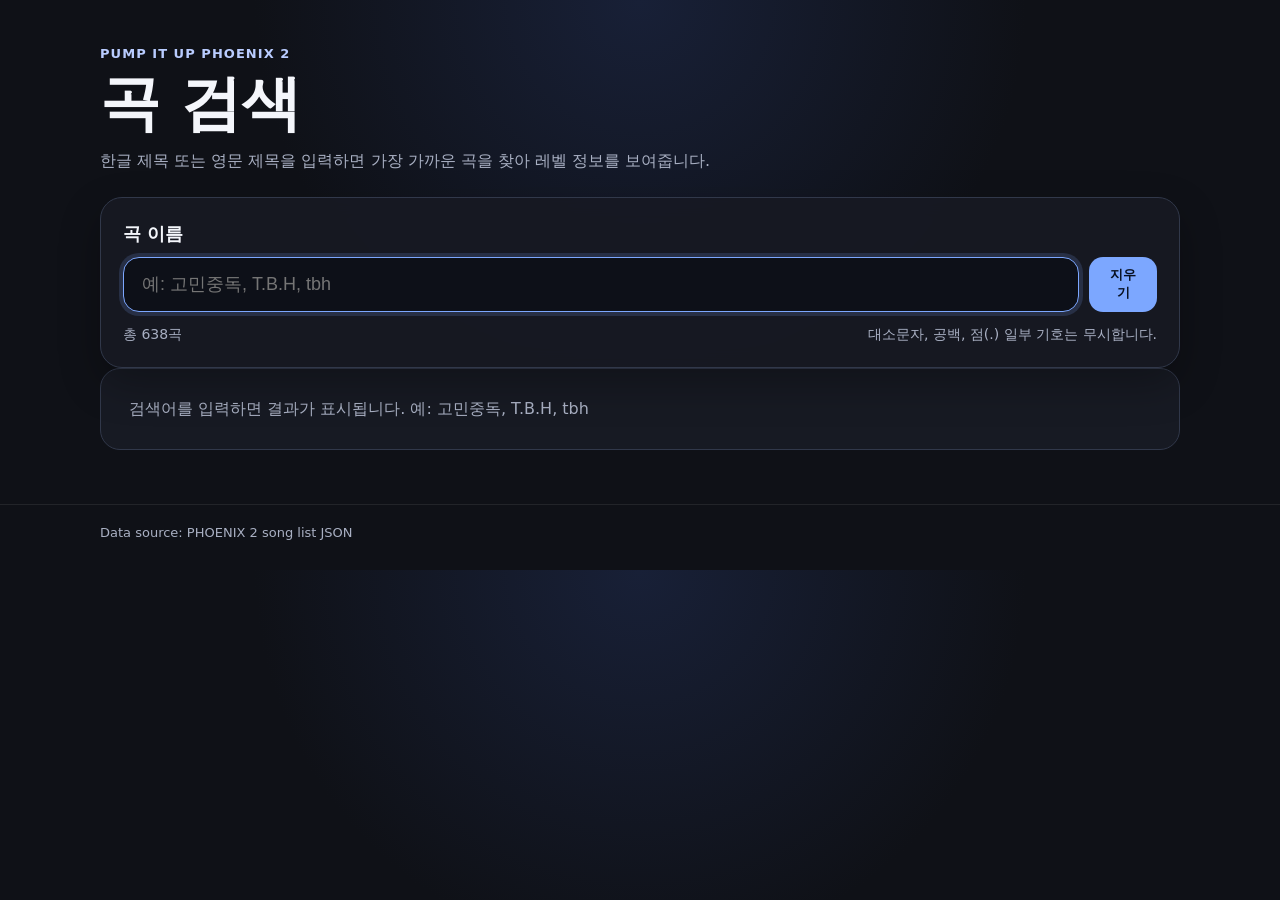
==== index.html @ 7068e2d6 "Add files via upload" ====
<!doctype html>
<html lang="ko">
<head>
  <meta charset="utf-8" />
  <meta name="viewport" content="width=device-width, initial-scale=1" />
  <title>PUMP IT UP PHOENIX 2 곡 검색</title>
  <link rel="stylesheet" href="style.css" />
</head>
<body>
  <header class="site-header">
    <div class="wrap">
      <p class="eyebrow">PUMP IT UP PHOENIX 2</p>
      <h1>곡 검색</h1>
      <p class="desc">한글 제목 또는 영문 제목을 입력하면 가장 가까운 곡을 찾아 레벨 정보를 보여줍니다.</p>
    </div>
  </header>

  <main class="wrap">
    <section class="search-panel" aria-label="곡 검색 영역">
      <label for="searchInput">곡 이름</label>
      <div class="search-row">
        <input id="searchInput" type="search" placeholder="예: 고민중독, T.B.H, tbh" autocomplete="off" autofocus />
        <button id="clearButton" type="button">지우기</button>
      </div>
      <div class="meta-row">
        <span id="countText">데이터 불러오는 중...</span>
        <span class="hint">대소문자, 공백, 점(.) 일부 기호는 무시합니다.</span>
      </div>
    </section>

    <section id="results" class="results" aria-live="polite"></section>
  </main>

  <footer class="site-footer">
    <div class="wrap">Data source: PHOENIX 2 song list JSON</div>
  </footer>

  <script src="search.js"></script>
</body>
</html>
---- style.css ----
:root {
  --bg: #0f1117;
  --panel: #171a23;
  --panel2: #1f2430;
  --text: #f4f6fb;
  --muted: #a9b0c3;
  --line: #31384a;
  --accent: #7ca7ff;
  --accent2: #b9ccff;
  --chip: #242b3a;
  --danger: #ff8888;
  --shadow: 0 16px 40px rgba(0, 0, 0, 0.28);
}

* { box-sizing: border-box; }

body {
  margin: 0;
  background: radial-gradient(circle at top, #182037 0, var(--bg) 45%);
  color: var(--text);
  font-family: system-ui, -apple-system, BlinkMacSystemFont, "Segoe UI", sans-serif;
  line-height: 1.5;
}

.wrap {
  width: min(1080px, calc(100% - 32px));
  margin: 0 auto;
}

.site-header {
  padding: 44px 0 24px;
}

.eyebrow {
  margin: 0 0 8px;
  color: var(--accent2);
  font-weight: 700;
  letter-spacing: 0.08em;
  font-size: 13px;
}

h1 {
  margin: 0;
  font-size: clamp(34px, 7vw, 60px);
  line-height: 1.05;
}

.desc {
  margin: 14px 0 0;
  color: var(--muted);
  font-size: 16px;
}

.search-panel {
  background: rgba(23, 26, 35, 0.92);
  border: 1px solid var(--line);
  border-radius: 22px;
  padding: 22px;
  box-shadow: var(--shadow);
  backdrop-filter: blur(10px);
}

.search-panel label {
  display: block;
  margin-bottom: 10px;
  font-weight: 800;
  font-size: 18px;
}

.search-row {
  display: flex;
  gap: 10px;
}

input[type="search"] {
  width: 100%;
  border: 1px solid var(--line);
  border-radius: 16px;
  padding: 16px 18px;
  background: #0d1018;
  color: var(--text);
  font-size: 18px;
  outline: none;
}

input[type="search"]:focus {
  border-color: var(--accent);
  box-shadow: 0 0 0 4px rgba(124, 167, 255, 0.16);
}

button {
  border: 0;
  border-radius: 14px;
  padding: 0 16px;
  background: var(--accent);
  color: #071021;
  font-weight: 800;
  cursor: pointer;
}

button:hover { filter: brightness(1.08); }

.meta-row {
  display: flex;
  justify-content: space-between;
  gap: 16px;
  margin-top: 12px;
  color: var(--muted);
  font-size: 14px;
}

.filters {
  display: flex;
  flex-wrap: wrap;
  gap: 8px;
  margin: 18px 0 20px;
}

.filter {
  background: var(--chip);
  color: var(--text);
  border: 1px solid var(--line);
  min-height: 38px;
}

.filter.active {
  background: var(--accent);
  color: #071021;
  border-color: var(--accent);
}

.results {
  display: grid;
  gap: 14px;
  padding-bottom: 54px;
}

.empty, .error {
  padding: 28px;
  background: var(--panel);
  border: 1px solid var(--line);
  border-radius: 20px;
  color: var(--muted);
}

.error { color: var(--danger); }

.card {
  background: linear-gradient(180deg, rgba(31, 36, 48, 0.96), rgba(22, 25, 34, 0.96));
  border: 1px solid var(--line);
  border-radius: 22px;
  padding: 20px;
  box-shadow: 0 10px 24px rgba(0, 0, 0, 0.18);
}

.card-head {
  display: flex;
  justify-content: space-between;
  gap: 12px;
  align-items: flex-start;
  margin-bottom: 10px;
}

.title-ko {
  font-size: 22px;
  font-weight: 900;
  margin: 0;
}

.title-en {
  margin: 3px 0 0;
  color: var(--accent2);
  font-weight: 650;
}

.channel {
  flex: 0 0 auto;
  border: 1px solid var(--line);
  background: var(--chip);
  color: var(--accent2);
  padding: 6px 10px;
  border-radius: 999px;
  font-size: 13px;
  font-weight: 800;
}

.info {
  display: flex;
  flex-wrap: wrap;
  gap: 8px;
  margin: 12px 0 16px;
}

.info span, .level-chip {
  display: inline-flex;
  align-items: center;
  min-height: 30px;
  border-radius: 999px;
  padding: 4px 10px;
  background: var(--chip);
  border: 1px solid var(--line);
  color: var(--text);
  font-size: 14px;
}

.level-block {
  display: grid;
  grid-template-columns: 84px 1fr;
  gap: 10px;
  align-items: start;
  margin-top: 8px;
}

.level-label {
  color: var(--muted);
  font-weight: 800;
  padding-top: 4px;
}

.level-list {
  display: flex;
  flex-wrap: wrap;
  gap: 6px;
}

.level-chip.empty-chip {
  color: var(--muted);
}

.site-footer {
  color: var(--muted);
  border-top: 1px solid rgba(255, 255, 255, 0.08);
  padding: 18px 0 28px;
  font-size: 13px;
}

@media (max-width: 640px) {
  .site-header { padding-top: 30px; }
  .search-panel { padding: 16px; border-radius: 18px; }
  .search-row { flex-direction: column; }
  button { min-height: 44px; }
  .meta-row { flex-direction: column; gap: 4px; }
  .card-head { flex-direction: column; }
  .channel { align-self: flex-start; }
  .level-block { grid-template-columns: 1fr; gap: 4px; }
}
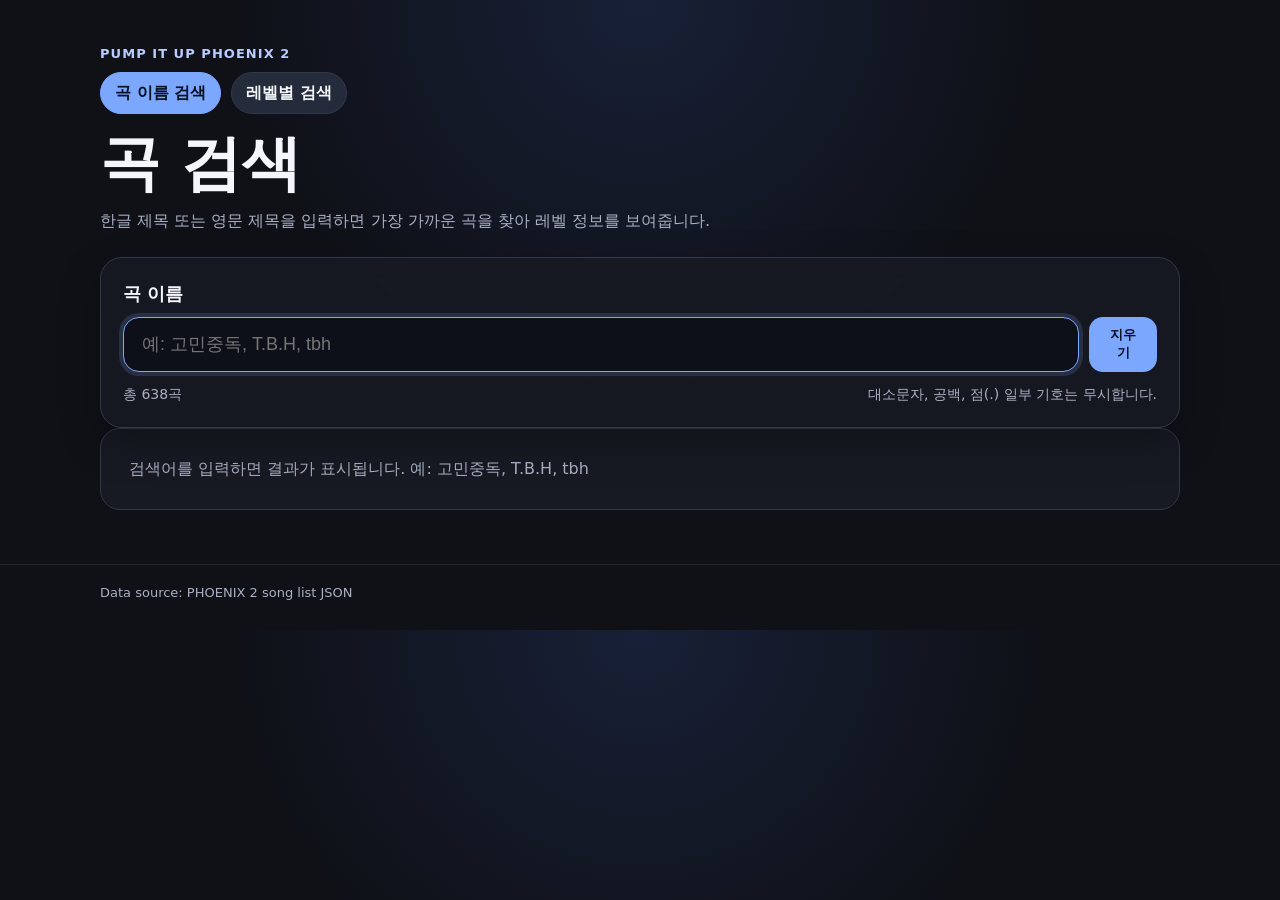
==== commit dedb0912: "Add files via upload" ====
--- a/index.html
+++ b/index.html
@@ -4,12 +4,16 @@
   <meta charset="utf-8" />
   <meta name="viewport" content="width=device-width, initial-scale=1" />
   <title>PUMP IT UP PHOENIX 2 곡 검색</title>
-  <link rel="stylesheet" href="style.css" />
+  <link rel="stylesheet" href="style.css?v=20260627-03" />
 </head>
 <body>
   <header class="site-header">
     <div class="wrap">
       <p class="eyebrow">PUMP IT UP PHOENIX 2</p>
+      <nav class="page-nav" aria-label="검색 페이지 이동">
+        <a class="nav-button active" href="index.html" aria-current="page">곡 이름 검색</a>
+        <a class="nav-button" href="level.html">레벨별 검색</a>
+      </nav>
       <h1>곡 검색</h1>
       <p class="desc">한글 제목 또는 영문 제목을 입력하면 가장 가까운 곡을 찾아 레벨 정보를 보여줍니다.</p>
     </div>
@@ -35,6 +39,6 @@
     <div class="wrap">Data source: PHOENIX 2 song list JSON</div>
   </footer>
 
-  <script src="search.js"></script>
+  <script src="search.js?v=20260627-03"></script>
 </body>
 </html>
--- a/style.css
+++ b/style.css
@@ -51,6 +51,65 @@
   font-size: 16px;
 }
 
+.page-nav {
+  display: flex;
+  flex-wrap: wrap;
+  gap: 10px;
+  margin: 0 0 18px;
+}
+
+.nav-button {
+  display: inline-flex;
+  align-items: center;
+  justify-content: center;
+  min-height: 40px;
+  padding: 8px 14px;
+  border-radius: 999px;
+  border: 1px solid var(--line);
+  background: var(--chip);
+  color: var(--text);
+  text-decoration: none;
+  font-weight: 900;
+}
+
+.nav-button:hover { filter: brightness(1.08); }
+
+.nav-button.active {
+  background: var(--accent);
+  color: #071021;
+  border-color: var(--accent);
+}
+
+.control-grid {
+  display: grid;
+  grid-template-columns: repeat(2, minmax(0, 1fr));
+  gap: 14px;
+}
+
+.field label {
+  display: block;
+  margin-bottom: 10px;
+  font-weight: 800;
+  font-size: 18px;
+}
+
+select {
+  width: 100%;
+  border: 1px solid var(--line);
+  border-radius: 16px;
+  padding: 16px 18px;
+  background: #0d1018;
+  color: var(--text);
+  font-size: 18px;
+  outline: none;
+}
+
+select:focus {
+  border-color: var(--accent);
+  box-shadow: 0 0 0 4px rgba(124, 167, 255, 0.16);
+}
+
+
 .search-panel {
   background: rgba(23, 26, 35, 0.92);
   border: 1px solid var(--line);
@@ -227,6 +286,13 @@
   color: var(--muted);
 }
 
+.level-chip.selected {
+  background: var(--accent);
+  border-color: var(--accent);
+  color: #071021;
+  font-weight: 900;
+}
+
 .site-footer {
   color: var(--muted);
   border-top: 1px solid rgba(255, 255, 255, 0.08);
@@ -236,6 +302,7 @@
 
 @media (max-width: 640px) {
   .site-header { padding-top: 30px; }
+  .control-grid { grid-template-columns: 1fr; }
   .search-panel { padding: 16px; border-radius: 18px; }
   .search-row { flex-direction: column; }
   button { min-height: 44px; }
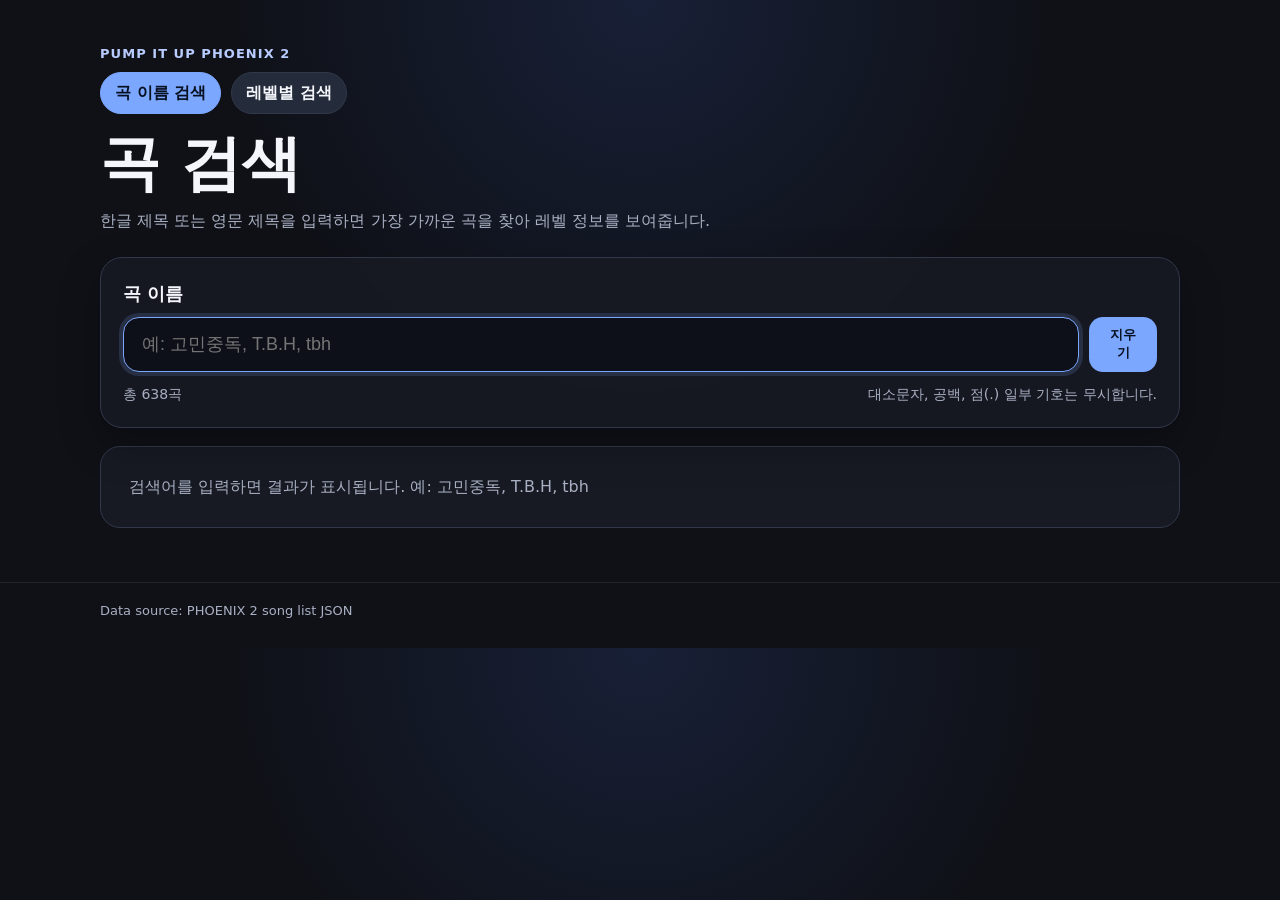
==== commit 82900fd9: "Add files via upload" ====
--- a/index.html
+++ b/index.html
@@ -4,7 +4,7 @@
   <meta charset="utf-8" />
   <meta name="viewport" content="width=device-width, initial-scale=1" />
   <title>PUMP IT UP PHOENIX 2 곡 검색</title>
-  <link rel="stylesheet" href="style.css?v=20260627-03" />
+  <link rel="stylesheet" href="style.css?v=20260627-04" />
 </head>
 <body>
   <header class="site-header">
@@ -39,6 +39,6 @@
     <div class="wrap">Data source: PHOENIX 2 song list JSON</div>
   </footer>
 
-  <script src="search.js?v=20260627-03"></script>
+  <script src="search.js?v=20260627-04"></script>
 </body>
 </html>
--- a/style.css
+++ b/style.css
@@ -10,6 +10,15 @@
   --chip: #242b3a;
   --danger: #ff8888;
   --shadow: 0 16px 40px rgba(0, 0, 0, 0.28);
+  --single1: #451014;
+  --single2: #c71f2d;
+  --single3: #ff5d66;
+  --double1: #143414;
+  --double2: #18a539;
+  --double3: #80ff6a;
+  --coop1: #4a3612;
+  --coop2: #d7a92f;
+  --coop3: #fff06a;
 }
 
 * { box-sizing: border-box; }
@@ -80,36 +89,6 @@
   border-color: var(--accent);
 }
 
-.control-grid {
-  display: grid;
-  grid-template-columns: repeat(2, minmax(0, 1fr));
-  gap: 14px;
-}
-
-.field label {
-  display: block;
-  margin-bottom: 10px;
-  font-weight: 800;
-  font-size: 18px;
-}
-
-select {
-  width: 100%;
-  border: 1px solid var(--line);
-  border-radius: 16px;
-  padding: 16px 18px;
-  background: #0d1018;
-  color: var(--text);
-  font-size: 18px;
-  outline: none;
-}
-
-select:focus {
-  border-color: var(--accent);
-  box-shadow: 0 0 0 4px rgba(124, 167, 255, 0.16);
-}
-
-
 .search-panel {
   background: rgba(23, 26, 35, 0.92);
   border: 1px solid var(--line);
@@ -117,6 +96,7 @@
   padding: 22px;
   box-shadow: var(--shadow);
   backdrop-filter: blur(10px);
+  margin-bottom: 18px;
 }
 
 .search-panel label {
@@ -155,6 +135,7 @@
   color: #071021;
   font-weight: 800;
   cursor: pointer;
+  font-family: inherit;
 }
 
 button:hover { filter: brightness(1.08); }
@@ -168,24 +149,128 @@
   font-size: 14px;
 }
 
-.filters {
+.button-control-block + .button-control-block {
+  margin-top: 20px;
+}
+
+.control-title {
+  margin-bottom: 10px;
+  font-weight: 900;
+  font-size: 18px;
+}
+
+.step-button-grid {
   display: flex;
   flex-wrap: wrap;
+  gap: 12px;
+}
+
+.step-type-button {
+  position: relative;
+  overflow: hidden;
+  width: 96px;
+  height: 96px;
+  padding: 0;
+  border-radius: 24px;
+  border: 2px solid rgba(255,255,255,0.16);
+  color: #fff;
+  text-shadow: 0 2px 3px rgba(0,0,0,0.45);
+  box-shadow:
+    inset 0 2px 8px rgba(255,255,255,0.18),
+    inset 0 -10px 18px rgba(0,0,0,0.35),
+    0 10px 18px rgba(0,0,0,0.28);
+}
+
+.step-type-button::before {
+  content: "";
+  position: absolute;
+  inset: 8px 10px auto 10px;
+  height: 34%;
+  border-radius: 999px;
+  background: linear-gradient(180deg, rgba(255,255,255,0.45), rgba(255,255,255,0.04));
+  opacity: 0.78;
+}
+
+.step-type-button.single {
+  background:
+    radial-gradient(circle at 50% 16%, rgba(255,255,255,0.48), transparent 24%),
+    linear-gradient(160deg, var(--single3) 0%, var(--single2) 42%, var(--single1) 100%);
+}
+
+.step-type-button.double {
+  background:
+    radial-gradient(circle at 50% 16%, rgba(255,255,255,0.52), transparent 24%),
+    linear-gradient(160deg, var(--double3) 0%, var(--double2) 42%, var(--double1) 100%);
+}
+
+.step-type-button.coop {
+  background:
+    radial-gradient(circle at 50% 16%, rgba(255,255,255,0.55), transparent 24%),
+    linear-gradient(160deg, var(--coop3) 0%, var(--coop2) 45%, var(--coop1) 100%);
+}
+
+.step-type-button.active {
+  border-color: #ffffff;
+  box-shadow:
+    0 0 0 4px rgba(124, 167, 255, 0.24),
+    inset 0 2px 8px rgba(255,255,255,0.22),
+    inset 0 -10px 18px rgba(0,0,0,0.35),
+    0 12px 24px rgba(0,0,0,0.38);
+  transform: translateY(-1px);
+}
+
+.badge-top,
+.badge-main {
+  position: relative;
+  z-index: 1;
+  display: block;
+  line-height: 1;
+}
+
+.badge-top {
+  margin-top: 18px;
+  font-size: 11px;
+  letter-spacing: 0.04em;
+  font-weight: 900;
+}
+
+.badge-main {
+  margin-top: 12px;
+  font-size: 22px;
+  font-weight: 950;
+}
+
+.level-button-grid {
+  display: grid;
+  grid-template-columns: repeat(auto-fill, minmax(54px, 1fr));
   gap: 8px;
-  margin: 18px 0 20px;
-}
-
-.filter {
-  background: var(--chip);
+}
+
+.level-button-grid.coop-mode {
+  grid-template-columns: repeat(auto-fill, minmax(72px, 1fr));
+}
+
+.level-select-button {
+  min-height: 54px;
+  border-radius: 16px;
+  border: 1px solid rgba(185, 204, 255, 0.25);
+  background:
+    linear-gradient(180deg, rgba(124, 167, 255, 0.20), rgba(36, 43, 58, 0.94)),
+    var(--chip);
   color: var(--text);
-  border: 1px solid var(--line);
-  min-height: 38px;
-}
-
-.filter.active {
-  background: var(--accent);
+  box-shadow: inset 0 1px 0 rgba(255,255,255,0.10);
+  font-size: 17px;
+  font-weight: 900;
+}
+
+.level-select-button.active {
+  background:
+    linear-gradient(180deg, #a9c2ff, var(--accent));
+  border-color: #d8e4ff;
   color: #071021;
-  border-color: var(--accent);
+  box-shadow:
+    0 0 0 3px rgba(124, 167, 255, 0.22),
+    inset 0 1px 0 rgba(255,255,255,0.40);
 }
 
 .results {
@@ -300,9 +385,8 @@
   font-size: 13px;
 }
 
-@media (max-width: 640px) {
+@media (max-width: 720px) {
   .site-header { padding-top: 30px; }
-  .control-grid { grid-template-columns: 1fr; }
   .search-panel { padding: 16px; border-radius: 18px; }
   .search-row { flex-direction: column; }
   button { min-height: 44px; }
@@ -310,4 +394,7 @@
   .card-head { flex-direction: column; }
   .channel { align-self: flex-start; }
   .level-block { grid-template-columns: 1fr; gap: 4px; }
-}
+  .step-type-button { width: 84px; height: 84px; border-radius: 22px; }
+  .badge-main { font-size: 19px; }
+  .level-button-grid { grid-template-columns: repeat(auto-fill, minmax(48px, 1fr)); }
+}
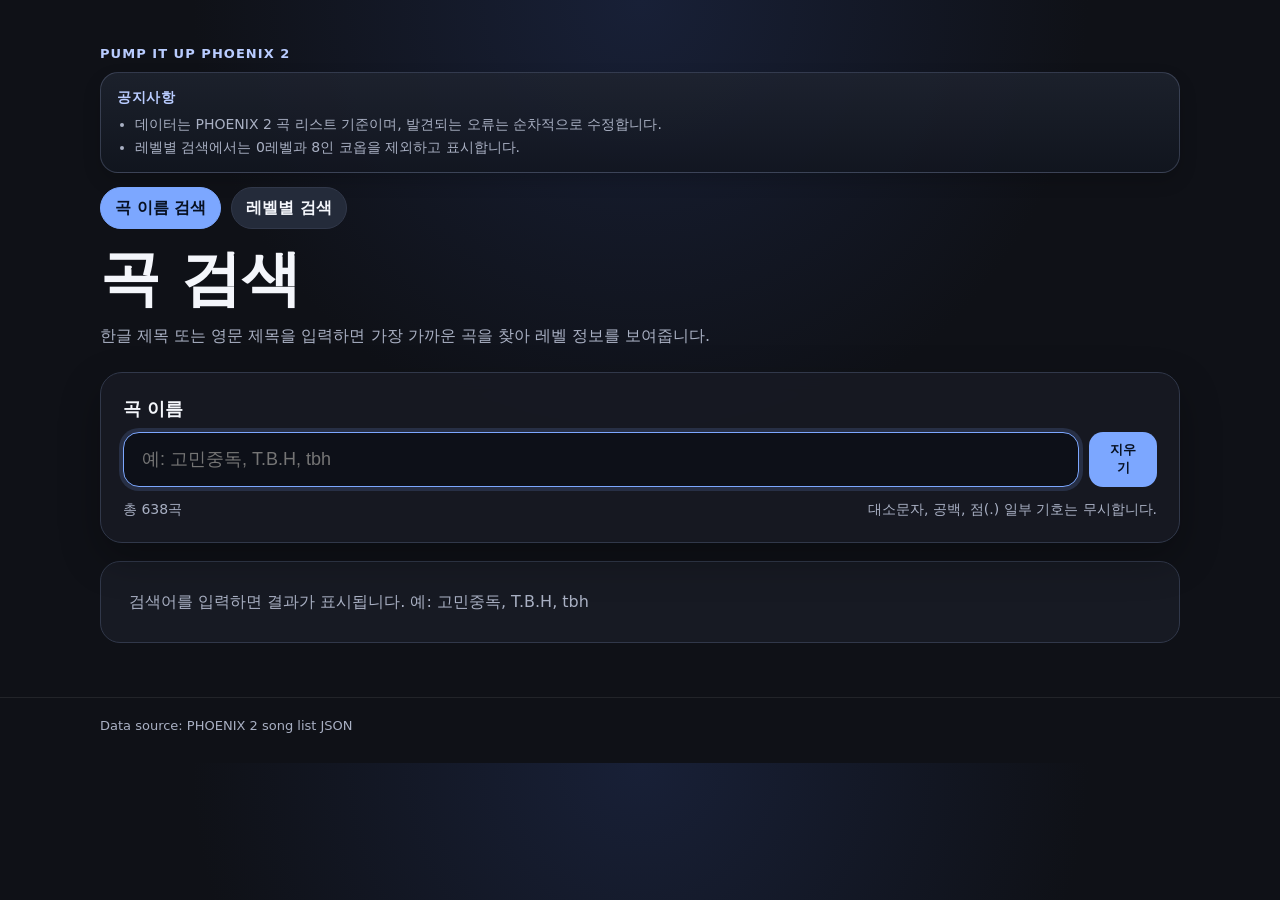
==== commit a19ccdd7: "Add files via upload" ====
--- a/index.html
+++ b/index.html
@@ -4,12 +4,19 @@
   <meta charset="utf-8" />
   <meta name="viewport" content="width=device-width, initial-scale=1" />
   <title>PUMP IT UP PHOENIX 2 곡 검색</title>
-  <link rel="stylesheet" href="style.css?v=20260627-04" />
+  <link rel="stylesheet" href="style.css?v=20260627-05" />
 </head>
 <body>
   <header class="site-header">
     <div class="wrap">
       <p class="eyebrow">PUMP IT UP PHOENIX 2</p>
+      <section class="notice-panel" aria-label="공지사항">
+        <div class="notice-title">공지사항</div>
+        <ul class="notice-list">
+          <li>데이터는 PHOENIX 2 곡 리스트 기준이며, 발견되는 오류는 순차적으로 수정합니다.</li>
+          <li>레벨별 검색에서는 0레벨과 8인 코옵을 제외하고 표시합니다.</li>
+        </ul>
+      </section>
       <nav class="page-nav" aria-label="검색 페이지 이동">
         <a class="nav-button active" href="index.html" aria-current="page">곡 이름 검색</a>
         <a class="nav-button" href="level.html">레벨별 검색</a>
@@ -39,6 +46,6 @@
     <div class="wrap">Data source: PHOENIX 2 song list JSON</div>
   </footer>
 
-  <script src="search.js?v=20260627-04"></script>
+  <script src="search.js?v=20260627-05"></script>
 </body>
 </html>
--- a/style.css
+++ b/style.css
@@ -398,3 +398,157 @@
   .badge-main { font-size: 19px; }
   .level-button-grid { grid-template-columns: repeat(auto-fill, minmax(48px, 1fr)); }
 }
+
+.notice-panel {
+  margin: 0 0 14px;
+  padding: 14px 16px;
+  border: 1px solid rgba(185, 204, 255, 0.20);
+  border-radius: 18px;
+  background: linear-gradient(180deg, rgba(31, 36, 48, 0.82), rgba(18, 22, 32, 0.82));
+  box-shadow: 0 8px 18px rgba(0, 0, 0, 0.16);
+}
+
+.notice-title {
+  margin-bottom: 6px;
+  color: var(--accent2);
+  font-size: 14px;
+  font-weight: 950;
+  letter-spacing: 0.04em;
+}
+
+.notice-list {
+  margin: 0;
+  padding-left: 18px;
+  color: var(--muted);
+  font-size: 14px;
+}
+
+.notice-list li + li {
+  margin-top: 2px;
+}
+
+.level-results {
+  grid-template-columns: repeat(auto-fill, minmax(168px, 1fr));
+  gap: 12px;
+}
+
+.level-results .empty,
+.level-results .error {
+  grid-column: 1 / -1;
+}
+
+.level-card {
+  aspect-ratio: 1 / 1;
+  min-height: 0;
+  padding: 13px;
+  border: 1px solid var(--line);
+  border-radius: 20px;
+  background: linear-gradient(180deg, rgba(31, 36, 48, 0.96), rgba(20, 24, 34, 0.96));
+  box-shadow: 0 8px 18px rgba(0, 0, 0, 0.16);
+  display: flex;
+  flex-direction: column;
+  justify-content: space-between;
+  gap: 8px;
+  overflow: hidden;
+}
+
+.level-card-top {
+  display: flex;
+  justify-content: space-between;
+  align-items: flex-start;
+  gap: 6px;
+}
+
+.mini-channel {
+  padding: 4px 8px;
+  font-size: 11px;
+  max-width: 68%;
+  overflow: hidden;
+  text-overflow: ellipsis;
+  white-space: nowrap;
+}
+
+.mini-seq {
+  color: var(--muted);
+  font-size: 11px;
+  font-weight: 800;
+  white-space: nowrap;
+  padding-top: 5px;
+}
+
+.level-card-title-block {
+  min-height: 0;
+}
+
+.mini-title-ko {
+  display: -webkit-box;
+  -webkit-line-clamp: 2;
+  -webkit-box-orient: vertical;
+  overflow: hidden;
+  margin: 0;
+  font-size: clamp(18px, 2vw, 22px);
+  line-height: 1.18;
+  font-weight: 950;
+  word-break: keep-all;
+}
+
+.mini-title-en {
+  display: -webkit-box;
+  -webkit-line-clamp: 2;
+  -webkit-box-orient: vertical;
+  overflow: hidden;
+  margin: 6px 0 0;
+  color: var(--accent2);
+  font-size: 13px;
+  line-height: 1.25;
+  font-weight: 750;
+}
+
+.mini-info {
+  display: grid;
+  gap: 5px;
+  color: var(--text);
+  font-size: 12px;
+  font-weight: 750;
+}
+
+.mini-info span {
+  min-width: 0;
+  overflow: hidden;
+  text-overflow: ellipsis;
+  white-space: nowrap;
+  border: 1px solid var(--line);
+  background: var(--chip);
+  border-radius: 999px;
+  padding: 4px 8px;
+}
+
+@media (max-width: 720px) {
+  .notice-panel { padding: 12px 14px; border-radius: 16px; }
+  .notice-list { font-size: 13px; }
+  .level-results {
+    grid-template-columns: repeat(2, minmax(0, 1fr));
+    gap: 10px;
+  }
+  .level-card {
+    border-radius: 17px;
+    padding: 10px;
+    gap: 6px;
+  }
+  .mini-title-ko {
+    font-size: 16px;
+    line-height: 1.16;
+  }
+  .mini-title-en {
+    font-size: 11px;
+    margin-top: 4px;
+  }
+  .mini-channel,
+  .mini-seq,
+  .mini-info {
+    font-size: 10px;
+  }
+  .mini-info span {
+    padding: 3px 7px;
+  }
+}
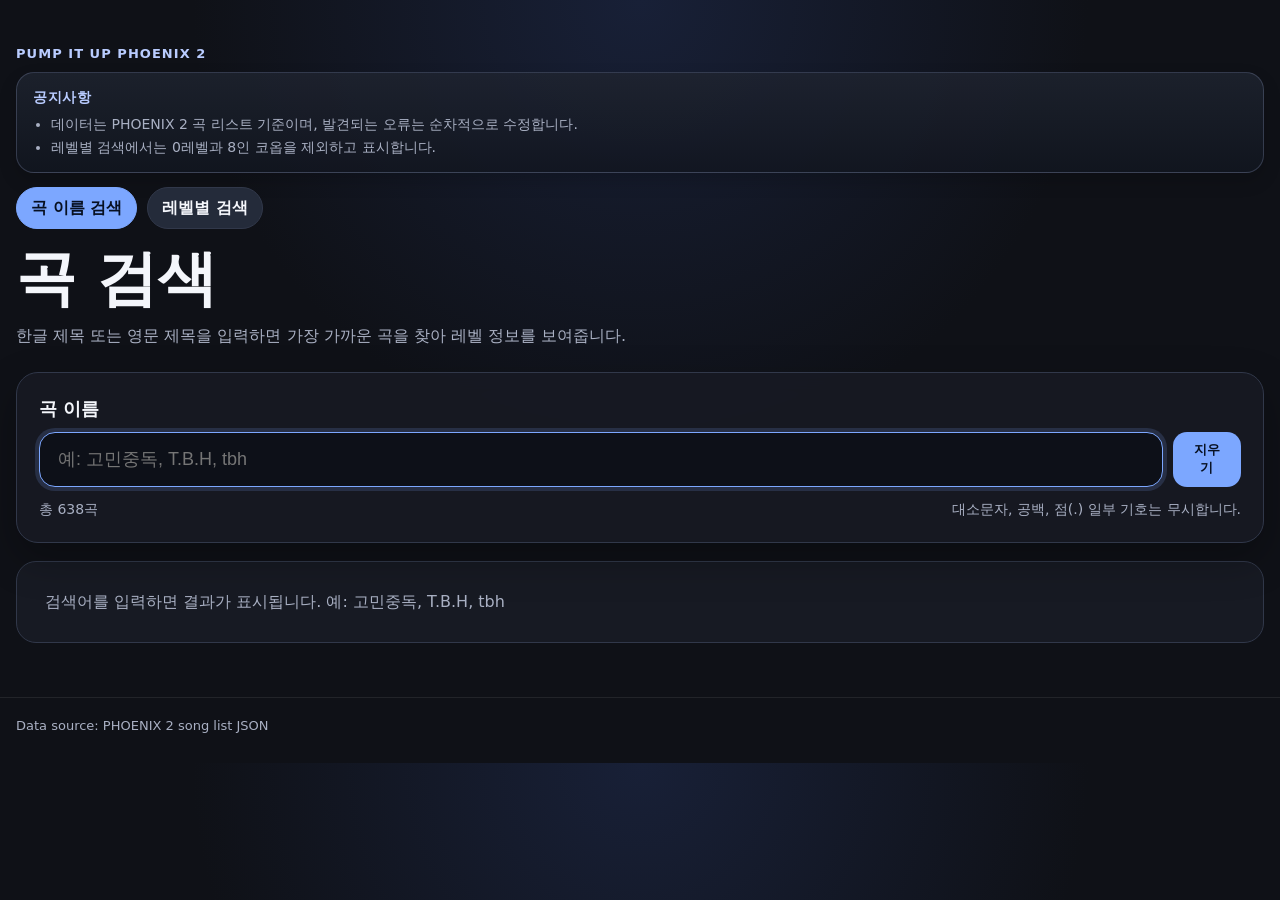
==== commit 258ce810: "Add files via upload" ====
--- a/index.html
+++ b/index.html
@@ -4,7 +4,7 @@
   <meta charset="utf-8" />
   <meta name="viewport" content="width=device-width, initial-scale=1" />
   <title>PUMP IT UP PHOENIX 2 곡 검색</title>
-  <link rel="stylesheet" href="style.css?v=20260627-05" />
+  <link rel="stylesheet" href="style.css?v=20260627-06" />
 </head>
 <body>
   <header class="site-header">
@@ -46,6 +46,6 @@
     <div class="wrap">Data source: PHOENIX 2 song list JSON</div>
   </footer>
 
-  <script src="search.js?v=20260627-05"></script>
+  <script src="search.js?v=20260627-06"></script>
 </body>
 </html>
--- a/style.css
+++ b/style.css
@@ -32,7 +32,7 @@
 }
 
 .wrap {
-  width: min(1080px, calc(100% - 32px));
+  width: min(1440px, calc(100% - 32px));
   margin: 0 auto;
 }
 
@@ -552,3 +552,114 @@
     padding: 3px 7px;
   }
 }
+
+
+/* update-06: 레벨별 검색 결과는 PC에서는 넓은 카드, 모바일에서는 2열 카드로 표시 */
+.level-results {
+  grid-template-columns: repeat(auto-fit, minmax(min(100%, 300px), 1fr));
+  gap: 16px;
+  align-items: stretch;
+}
+
+.level-card {
+  aspect-ratio: auto;
+  min-height: 216px;
+  padding: 18px;
+  border-radius: 22px;
+}
+
+.level-card-top {
+  gap: 10px;
+}
+
+.mini-channel {
+  max-width: none;
+  white-space: nowrap;
+  font-size: 13px;
+  padding: 5px 10px;
+}
+
+.mini-seq {
+  font-size: 13px;
+  padding-top: 6px;
+}
+
+.mini-title-ko {
+  font-size: clamp(22px, 2.1vw, 28px);
+  line-height: 1.2;
+  -webkit-line-clamp: 2;
+}
+
+.mini-title-en {
+  font-size: 15px;
+  line-height: 1.28;
+  -webkit-line-clamp: 2;
+}
+
+.mini-info {
+  font-size: 14px;
+  gap: 7px;
+}
+
+.mini-info span {
+  white-space: normal;
+  overflow: visible;
+  text-overflow: clip;
+  line-height: 1.25;
+  padding: 6px 10px;
+}
+
+@media (min-width: 1120px) {
+  .level-results {
+    grid-template-columns: repeat(auto-fit, minmax(330px, 1fr));
+  }
+}
+
+@media (max-width: 720px) {
+  .wrap {
+    width: min(100% - 20px, 720px);
+  }
+  .level-results {
+    grid-template-columns: repeat(2, minmax(0, 1fr));
+    gap: 10px;
+  }
+  .level-card {
+    aspect-ratio: 1 / 1;
+    min-height: 0;
+    border-radius: 17px;
+    padding: 10px;
+    gap: 6px;
+  }
+  .mini-channel {
+    max-width: 68%;
+    overflow: hidden;
+    text-overflow: ellipsis;
+    font-size: 10px;
+    padding: 4px 8px;
+  }
+  .mini-seq {
+    font-size: 10px;
+    padding-top: 5px;
+  }
+  .mini-title-ko {
+    font-size: 16px;
+    line-height: 1.16;
+    -webkit-line-clamp: 2;
+  }
+  .mini-title-en {
+    font-size: 11px;
+    line-height: 1.25;
+    margin-top: 4px;
+    -webkit-line-clamp: 2;
+  }
+  .mini-info {
+    font-size: 10px;
+    gap: 5px;
+  }
+  .mini-info span {
+    white-space: nowrap;
+    overflow: hidden;
+    text-overflow: ellipsis;
+    padding: 3px 7px;
+  }
+}
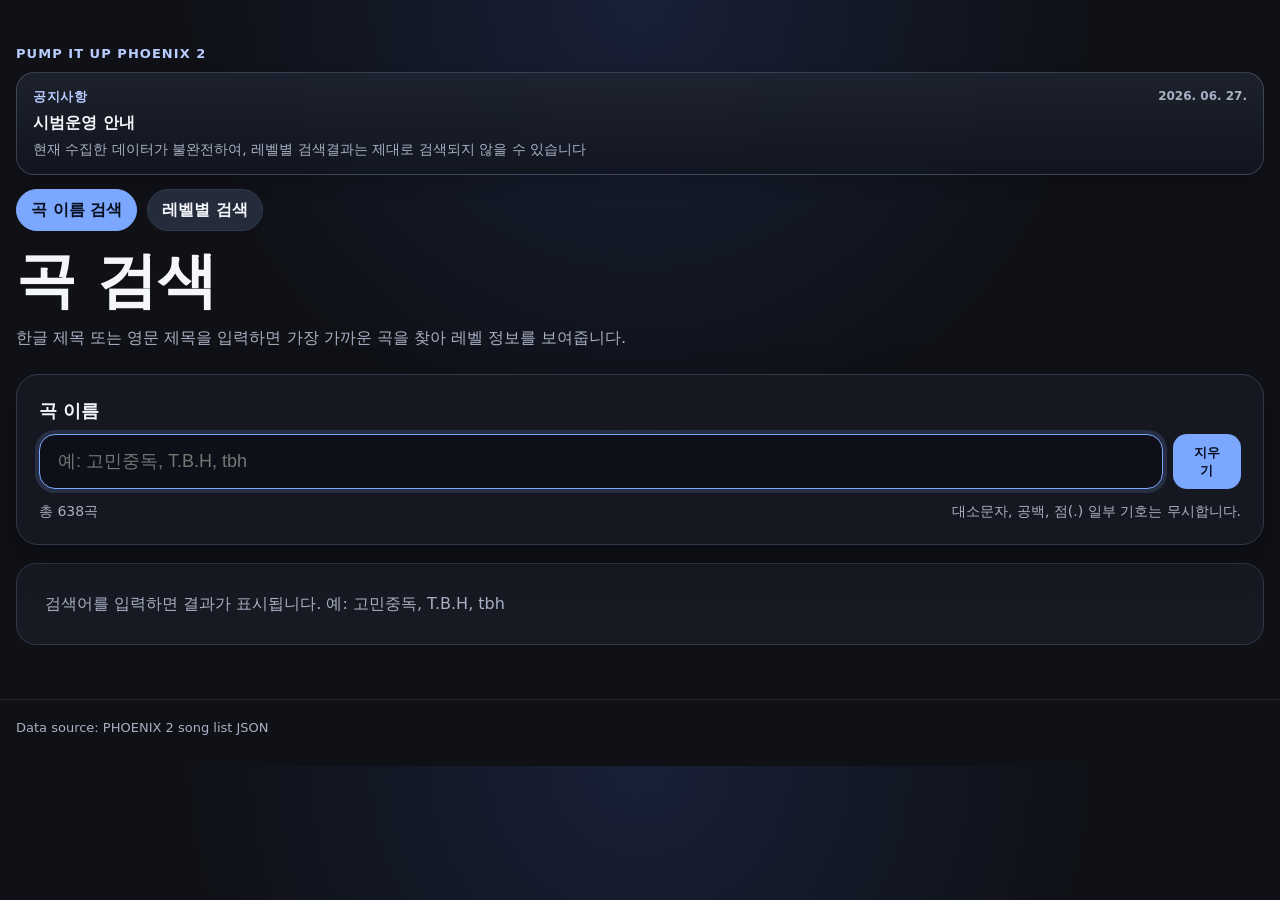
==== commit eef18bf3: "Add files via upload" ====
--- a/index.html
+++ b/index.html
@@ -4,19 +4,13 @@
   <meta charset="utf-8" />
   <meta name="viewport" content="width=device-width, initial-scale=1" />
   <title>PUMP IT UP PHOENIX 2 곡 검색</title>
-  <link rel="stylesheet" href="style.css?v=20260627-06" />
+  <link rel="stylesheet" href="style.css?v=20260627-07" />
 </head>
 <body>
   <header class="site-header">
     <div class="wrap">
       <p class="eyebrow">PUMP IT UP PHOENIX 2</p>
-      <section class="notice-panel" aria-label="공지사항">
-        <div class="notice-title">공지사항</div>
-        <ul class="notice-list">
-          <li>데이터는 PHOENIX 2 곡 리스트 기준이며, 발견되는 오류는 순차적으로 수정합니다.</li>
-          <li>레벨별 검색에서는 0레벨과 8인 코옵을 제외하고 표시합니다.</li>
-        </ul>
-      </section>
+      <section class="notice-panel" data-notice-panel aria-label="공지사항" hidden></section>
       <nav class="page-nav" aria-label="검색 페이지 이동">
         <a class="nav-button active" href="index.html" aria-current="page">곡 이름 검색</a>
         <a class="nav-button" href="level.html">레벨별 검색</a>
@@ -46,6 +40,7 @@
     <div class="wrap">Data source: PHOENIX 2 song list JSON</div>
   </footer>
 
-  <script src="search.js?v=20260627-06"></script>
+  <script src="notice.js?v=20260627-07"></script>
+  <script src="search.js?v=20260627-07"></script>
 </body>
 </html>
--- a/style.css
+++ b/style.css
@@ -402,28 +402,59 @@
 .notice-panel {
   margin: 0 0 14px;
   padding: 14px 16px;
-  border: 1px solid rgba(185, 204, 255, 0.20);
+  border: 1px solid rgba(185, 204, 255, 0.22);
   border-radius: 18px;
-  background: linear-gradient(180deg, rgba(31, 36, 48, 0.82), rgba(18, 22, 32, 0.82));
+  background: linear-gradient(180deg, rgba(31, 36, 48, 0.86), rgba(18, 22, 32, 0.86));
   box-shadow: 0 8px 18px rgba(0, 0, 0, 0.16);
 }
 
-.notice-title {
-  margin-bottom: 6px;
+.notice-panel[hidden] {
+  display: none;
+}
+
+.notice-head {
+  display: flex;
+  align-items: center;
+  justify-content: space-between;
+  gap: 10px;
+  margin-bottom: 5px;
+}
+
+.notice-label {
   color: var(--accent2);
-  font-size: 14px;
+  font-size: 13px;
   font-weight: 950;
   letter-spacing: 0.04em;
 }
 
-.notice-list {
+.notice-date {
+  color: var(--muted);
+  font-size: 12px;
+  font-weight: 750;
+}
+
+.notice-main-title {
+  display: block;
+  margin-bottom: 4px;
+  color: var(--text);
+  font-size: 16px;
+  font-weight: 950;
+}
+
+.notice-body {
+  margin: 0;
+  color: var(--muted);
+  font-size: 14px;
+}
+
+.notice-body-list {
   margin: 0;
   padding-left: 18px;
   color: var(--muted);
   font-size: 14px;
 }
 
-.notice-list li + li {
+.notice-body-list li + li {
   margin-top: 2px;
 }
 
@@ -525,7 +556,9 @@
 
 @media (max-width: 720px) {
   .notice-panel { padding: 12px 14px; border-radius: 16px; }
-  .notice-list { font-size: 13px; }
+  .notice-main-title { font-size: 15px; }
+  .notice-body,
+  .notice-body-list { font-size: 13px; }
   .level-results {
     grid-template-columns: repeat(2, minmax(0, 1fr));
     gap: 10px;
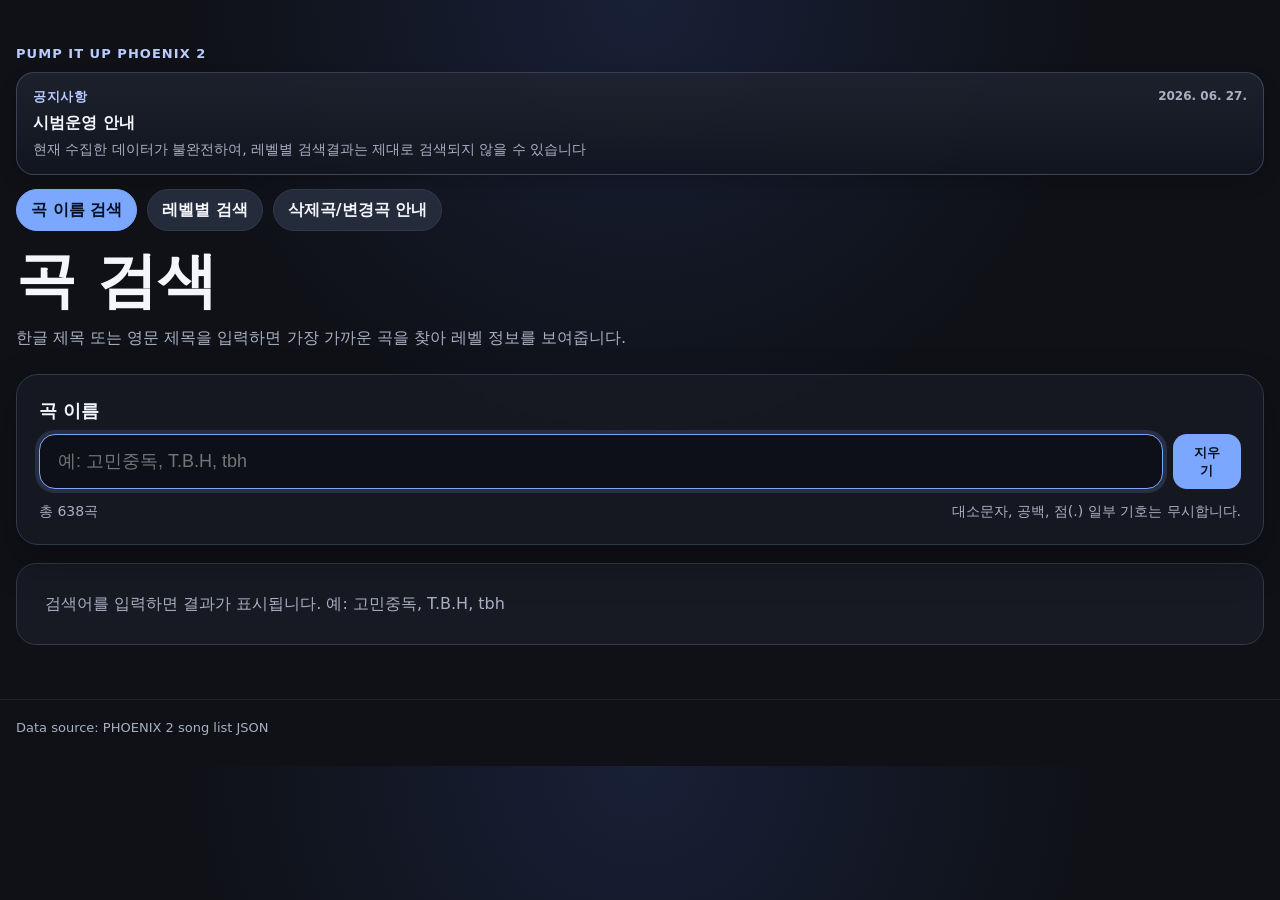
==== commit 27f44f7b: "Add files via upload" ====
--- a/index.html
+++ b/index.html
@@ -4,7 +4,7 @@
   <meta charset="utf-8" />
   <meta name="viewport" content="width=device-width, initial-scale=1" />
   <title>PUMP IT UP PHOENIX 2 곡 검색</title>
-  <link rel="stylesheet" href="style.css?v=20260627-07" />
+  <link rel="stylesheet" href="style.css?v=20260629-08" />
 </head>
 <body>
   <header class="site-header">
@@ -14,6 +14,7 @@
       <nav class="page-nav" aria-label="검색 페이지 이동">
         <a class="nav-button active" href="index.html" aria-current="page">곡 이름 검색</a>
         <a class="nav-button" href="level.html">레벨별 검색</a>
+        <a class="nav-button" href="diff.html">삭제곡/변경곡 안내</a>
       </nav>
       <h1>곡 검색</h1>
       <p class="desc">한글 제목 또는 영문 제목을 입력하면 가장 가까운 곡을 찾아 레벨 정보를 보여줍니다.</p>
@@ -40,7 +41,7 @@
     <div class="wrap">Data source: PHOENIX 2 song list JSON</div>
   </footer>
 
-  <script src="notice.js?v=20260627-07"></script>
-  <script src="search.js?v=20260627-07"></script>
+  <script src="notice.js?v=20260629-08"></script>
+  <script src="search.js?v=20260629-08"></script>
 </body>
 </html>
--- a/style.css
+++ b/style.css
@@ -696,3 +696,154 @@
     padding: 3px 7px;
   }
 }
+
+/* update-08: 삭제곡/변경곡 안내 페이지 */
+.diff-panel {
+  display: grid;
+  gap: 14px;
+}
+
+.diff-mode-buttons {
+  display: grid;
+  grid-template-columns: repeat(2, minmax(0, 1fr));
+  gap: 12px;
+}
+
+.diff-mode-button {
+  min-height: 92px;
+  padding: 16px;
+  border-radius: 22px;
+  border: 1px solid rgba(185, 204, 255, 0.22);
+  background: linear-gradient(180deg, rgba(36, 43, 58, 0.96), rgba(18, 22, 32, 0.96));
+  color: var(--text);
+  text-align: left;
+  box-shadow: inset 0 1px 0 rgba(255,255,255,0.08), 0 8px 18px rgba(0,0,0,0.16);
+}
+
+.diff-mode-button .mode-title {
+  display: block;
+  font-size: 22px;
+  font-weight: 950;
+  line-height: 1.1;
+}
+
+.diff-mode-button .mode-sub {
+  display: block;
+  margin-top: 6px;
+  color: var(--muted);
+  font-size: 13px;
+  font-weight: 800;
+}
+
+.diff-mode-button.removed.active {
+  border-color: rgba(255, 138, 138, 0.72);
+  background:
+    radial-gradient(circle at top left, rgba(255, 138, 138, 0.26), transparent 42%),
+    linear-gradient(180deg, rgba(70, 31, 36, 0.98), rgba(27, 20, 27, 0.98));
+}
+
+.diff-mode-button.changed.active {
+  border-color: rgba(122, 244, 153, 0.68);
+  background:
+    radial-gradient(circle at top left, rgba(122, 244, 153, 0.20), transparent 42%),
+    linear-gradient(180deg, rgba(29, 62, 41, 0.98), rgba(18, 26, 24, 0.98));
+}
+
+.diff-legend {
+  display: flex;
+  flex-wrap: wrap;
+  gap: 8px 14px;
+  color: var(--muted);
+  font-size: 13px;
+  font-weight: 800;
+}
+
+.diff-legend span {
+  display: inline-flex;
+  align-items: center;
+  gap: 6px;
+}
+
+.legend-dot {
+  display: inline-block;
+  width: 12px;
+  height: 12px;
+  border-radius: 999px;
+  border: 1px solid rgba(255,255,255,0.22);
+}
+
+.removed-dot { background: rgba(255, 118, 118, 0.74); }
+.added-dot { background: rgba(99, 230, 136, 0.74); }
+
+.diff-results {
+  grid-template-columns: repeat(auto-fit, minmax(min(100%, 430px), 1fr));
+  align-items: stretch;
+}
+
+.diff-results .empty,
+.diff-results .error {
+  grid-column: 1 / -1;
+}
+
+.diff-card {
+  min-width: 0;
+}
+
+.removed-song-card {
+  border-color: rgba(255, 118, 118, 0.32);
+}
+
+.changed-song-card {
+  border-color: rgba(124, 167, 255, 0.28);
+}
+
+.removed-channel {
+  color: #ffc2c2;
+  border-color: rgba(255, 118, 118, 0.32);
+  background: rgba(90, 34, 40, 0.55);
+}
+
+.level-chip.level-removed {
+  background: rgba(125, 36, 44, 0.82);
+  border-color: rgba(255, 126, 126, 0.72);
+  color: #ffd8d8;
+  box-shadow: inset 0 1px 0 rgba(255,255,255,0.08);
+}
+
+.level-chip.level-added {
+  background: rgba(34, 103, 54, 0.82);
+  border-color: rgba(116, 255, 154, 0.68);
+  color: #d9ffe2;
+  box-shadow: inset 0 1px 0 rgba(255,255,255,0.08);
+}
+
+.chip-change-label {
+  margin-left: 6px;
+  padding: 1px 5px;
+  border-radius: 999px;
+  background: rgba(0, 0, 0, 0.24);
+  color: currentColor;
+  font-size: 10px;
+  font-weight: 950;
+  line-height: 1.4;
+}
+
+@media (max-width: 720px) {
+  .diff-mode-buttons {
+    grid-template-columns: 1fr;
+  }
+
+  .diff-mode-button {
+    min-height: 74px;
+    padding: 14px;
+    border-radius: 18px;
+  }
+
+  .diff-mode-button .mode-title {
+    font-size: 20px;
+  }
+
+  .diff-results {
+    grid-template-columns: 1fr;
+  }
+}
